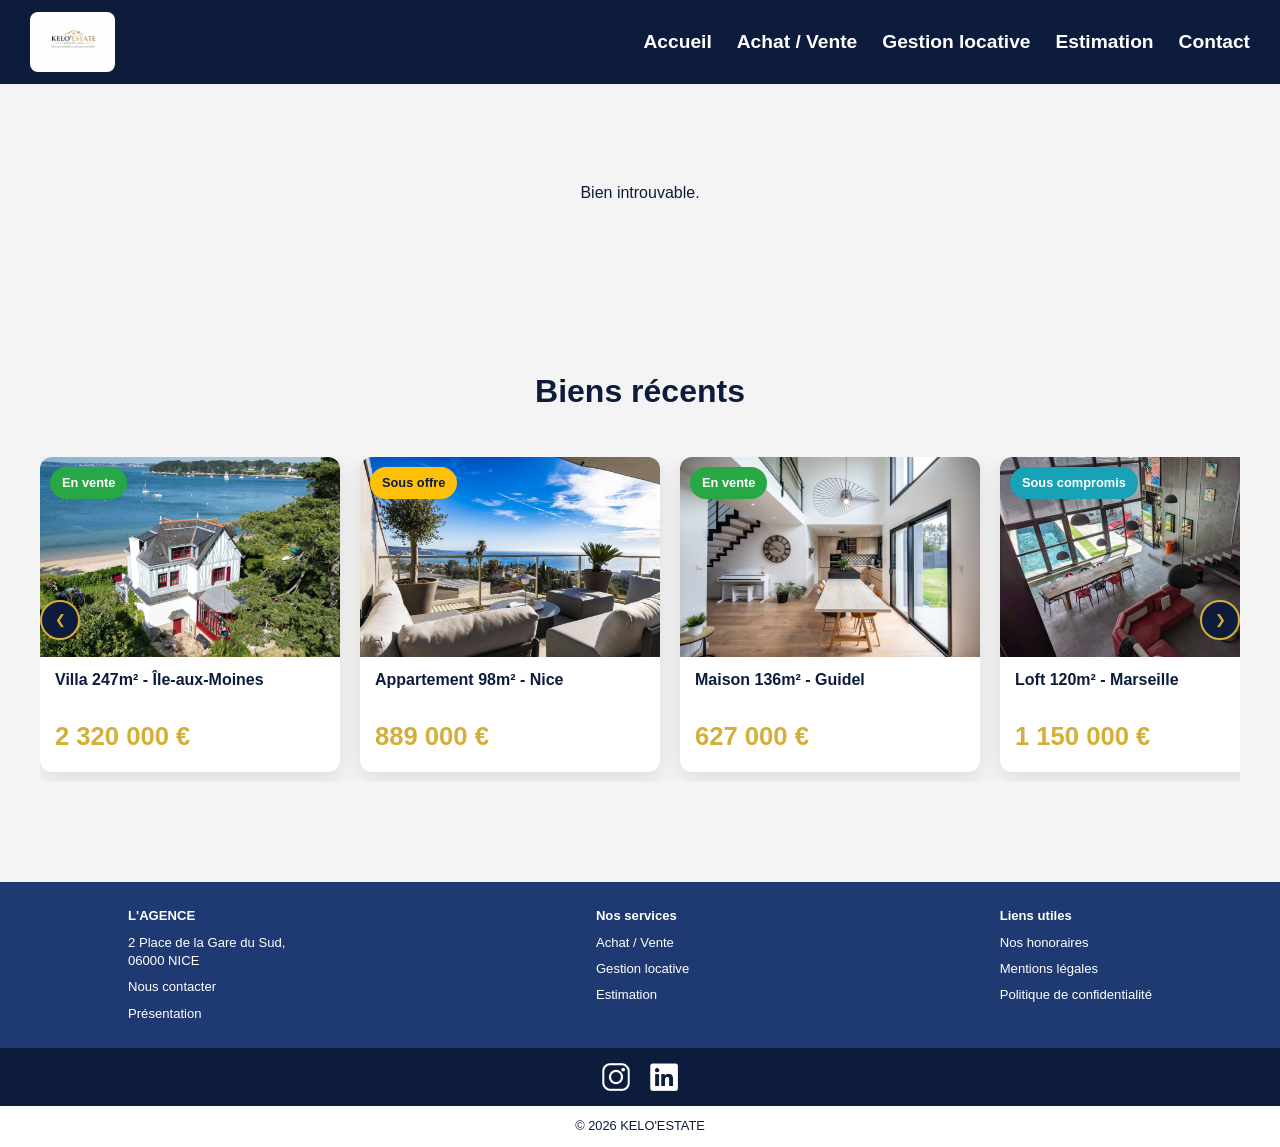
==== bien.html @ d576f5cb "Add files via upload" ====
<!DOCTYPE html>
<html lang="fr">

<head>
<meta charset="UTF-8">
<meta name="viewport" content="width=device-width, initial-scale=1.0">
<title>Détail du bien — Agence Immobilière</title>
<link rel="stylesheet" href="css/style.css">
<style>

/* ============================= */
/* BIEN DETAIL */
/* ============================= */

.bien-container {
  margin-top: 100px;
  max-width: 1100px;
  margin-left: auto;
  margin-right: auto;
  padding: 40px 20px 60px 20px;
}

.bien-top {
  display: grid;
  grid-template-columns: 1fr 1fr;
  gap: 40px;
  align-items: start;
}

.bien-description-full {
  margin-top: 32px;
  padding-top: 24px;
  border-top: 1px solid #e0e0e0;
  color: #444;
  font-size: 0.97rem;
  line-height: 1.8;
}

/* ============================= */
/* GALERIE */
/* ============================= */

.bien-images {
  display: flex;
  flex-direction: column;
  gap: 12px;
}

#main-img {
  width: 100%;
  height: 400px;
  object-fit: cover;
  border-radius: 12px;
  box-shadow: 0 6px 20px rgba(0,0,0,0.15);
  transition: 0.3s;
}

.miniatures {
  display: flex;
  gap: 10px;
  flex-wrap: wrap;
}

.miniatures img {
  width: 80px;
  height: 60px;
  object-fit: cover;
  border-radius: 6px;
  cursor: pointer;
  border: 2px solid transparent;
  transition: 0.2s;
}

.miniatures img:hover,
.miniatures img.active {
  border-color: #D4AF37;
  transform: scale(1.05);
}

/* ============================= */
/* INFOS BIEN */
/* ============================= */

.bien-info {
  display: flex;
  flex-direction: column;
  gap: 16px;
  padding-top: 10px;
}

.bien-info h2 {
  font-size: clamp(1.4rem, 3vw, 2rem);
  color: #0D1B3D;
  line-height: 1.3;
}

.bien-info .prix {
  font-size: 1.6rem;
  font-weight: bold;
  color: #D4AF37;
}

.bien-badge {
  display: inline-block;
  padding: 5px 14px;
  border-radius: 20px;
  font-size: 0.82rem;
  font-weight: bold;
  color: white;
  width: fit-content;
}

.bien-badge.vente     { background: #28a745; }
.bien-badge.offre     { background: #ffc107; color: #0D1B3D; }
.bien-badge.compromis { background: #17a2b8; }
.bien-badge.vendu     { background: #dc3545; }

.bien-info .description {
  display: none;
}

/* Caractéristiques */
.bien-caracteristiques {
  display: grid;
  grid-template-columns: 1fr 1fr;
  gap: 10px;
  background: #f9f9f9;
  border-radius: 10px;
  padding: 16px;
}

.carac-item {
  display: flex;
  flex-direction: column;
  font-size: 0.85rem;
  color: #666;
}

.carac-item strong {
  font-size: 1rem;
  color: #0D1B3D;
}

/* Boutons */
.bien-btns {
  display: flex;
  gap: 12px;
  flex-wrap: wrap;
  margin-top: 8px;
}

.back-btn {
  padding: 10px 20px;
  background: transparent;
  color: #0D1B3D;
  border: 2px solid #0D1B3D;
  text-decoration: none;
  border-radius: 6px;
  font-weight: 600;
  font-size: 0.9rem;
  transition: 0.3s;
}

.back-btn:hover {
  background: #0D1B3D;
  color: white;
}

.contact-btn {
  padding: 10px 20px;
  background: #D4AF37;
  color: #0D1B3D;
  text-decoration: none;
  border-radius: 6px;
  font-weight: bold;
  font-size: 0.9rem;
  transition: 0.3s;
}

.contact-btn:hover {
  background: #b99a2f;
}

/* ============================= */
/* RESPONSIVE */
/* ============================= */

@media (max-width: 768px) {
  .bien-container {
    margin-top: 84px;
    padding: 20px 15px 40px 15px;
  }

  .bien-top {
    grid-template-columns: 1fr;
    gap: 24px;
  }

  #main-img {
    height: 260px;
  }

  .bien-caracteristiques {
    grid-template-columns: 1fr 1fr;
  }
}

@media (max-width: 480px) {
  .bien-caracteristiques {
    grid-template-columns: 1fr;
  }

  .bien-btns {
    flex-direction: column;
  }

  .back-btn, .contact-btn {
    text-align: center;
  }
}

</style>
</head>

<body>

<!-- NAV BAR -->
<nav class="navbar">

  <div class="logo">
    <a href="index.html">
      <img src="images/logo2.jpeg" alt="logo">
    </a>
  </div>

  <div class="hamburger">
    <span></span>
    <span></span>
    <span></span>
  </div>

  <div class="menu">
    <a href="index.html">Accueil</a>
    <a href="achat-vente.html">Achat / Vente</a>
    <a href="gestion.html">Gestion locative</a>
    <a href="estimation.html">Estimation</a>
    <a href="contact.html">Contact</a>
  </div>

</nav>

<!-- BIEN DETAIL -->
<section id="bien-detail" class="bien-container">

  <div class="bien-top">

    <!-- GALERIE -->
    <div class="bien-images">
      <img id="main-img" src="" alt="Image du bien">
      <div class="miniatures" id="miniatures"></div>
    </div>

    <!-- INFOS -->
    <div class="bien-info">
      <div id="badge-bien"></div>
      <h2 id="titre-bien"></h2>
      <p class="prix" id="prix-bien"></p>
      <div class="bien-caracteristiques" id="caracteristiques"></div>
      <div class="bien-btns">
        <a class="back-btn" href="index.html">← Retour</a>
        <a class="contact-btn" href="contact.html">Contacter l'agence</a>
      </div>
    </div>

  </div>

  <!-- DESCRIPTION PLEINE LARGEUR -->
  <p class="bien-description-full" id="description-bien"></p>

</section>

<!-- BIENS EN VENTE -->
<section class="biens">
  <h2>Biens récents</h2>
  <div class="carousel-container" id="biens-carousel">
    <button class="arrow prev">&#10094;</button>
    <div class="biens-grid" id="biens-grid"></div>
    <button class="arrow next">&#10095;</button>
  </div>
</section>

<!-- FOOTER -->
<footer>
  <div class="footer-light">
    <div class="footer-column">
      <p><strong>L'AGENCE</strong></p>
      <p>2 Place de la Gare du Sud,<br>06000 NICE</p>
      <p><a href="contact.html">Nous contacter</a></p>
      <p><a href="presentation.html">Présentation</a></p>
    </div>
    <div class="footer-column">
      <p><strong>Nos services</strong></p>
      <p><a href="achat-vente.html">Achat / Vente</a></p>
      <p><a href="gestion.html">Gestion locative</a></p>
      <p><a href="estimation.html">Estimation</a></p>
    </div>
    <div class="footer-column">
      <p><strong>Liens utiles</strong></p>
      <p><a href="honoraires.html">Nos honoraires</a></p>
      <p><a href="mentions-legales.html">Mentions légales</a></p>
      <p><a href="politiques-confidentialite.html">Politique de confidentialité</a></p>
    </div>
  </div>

  <div class="footer-top">
    <div class="socials">
      <a href="https://www.instagram.com/keloestate/" target="_blank">
        <img src="images/insta.png" alt="Instagram">
      </a>
      <a href="https://www.linkedin.com/in/toncompte" target="_blank">
        <img src="images/linkedin.png" alt="LinkedIn">
      </a>
    </div>
  </div>

  <div class="footer-bottom">
    <p>© 2026 KELO'ESTATE</p>
  </div>
</footer>

<!-- SCRIPT BIEN -->
<script>
fetch('biens.json')
  .then(res => res.json())
  .then(biens => {
    const params = new URLSearchParams(window.location.search);
    const index = parseInt(params.get('index'));
    const bien = biens[index];

    if (bien) {

      // Image principale
      const mainImg = document.getElementById('main-img');
      const firstImg = bien.images ? bien.images[0] : bien.image;
      mainImg.src = firstImg;
      mainImg.alt = bien.titre;

      // Titre & prix
      document.getElementById('titre-bien').innerText = bien.titre;
      document.getElementById('prix-bien').innerText = bien.prix;
      document.getElementById('description-bien').innerText = bien.description;

      // Badge statut
      const badgeDiv = document.getElementById('badge-bien');
      const statutMap = {
        "en vente":       { cls: "vente",     label: "En vente" },
        "sous offre":     { cls: "offre",     label: "Sous offre" },
        "sous compromis": { cls: "compromis", label: "Sous compromis" },
        "vendu":          { cls: "vendu",     label: "Vendu" }
      };
      if (bien.statut && statutMap[bien.statut]) {
        const s = statutMap[bien.statut];
        badgeDiv.innerHTML = `<span class="bien-badge ${s.cls}">${s.label}</span>`;
      }

      // Caractéristiques optionnelles
      const caracDiv = document.getElementById('caracteristiques');
      const caracs = [
        { label: "Surface",    value: bien.surface    ? bien.surface + " m²" : null },
        { label: "Pièces",     value: bien.pieces     ? bien.pieces + " pièces" : null },
        { label: "Chambres",   value: bien.chambres   ? bien.chambres + " ch." : null },
        { label: "Ville",      value: bien.ville      || null },
        { label: "Type",       value: bien.type       || null },
        { label: "DPE",        value: bien.dpe        || null },
      ];
      caracs.forEach(c => {
        if (c.value) {
          caracDiv.innerHTML += `
            <div class="carac-item">
              <span>${c.label}</span>
              <strong>${c.value}</strong>
            </div>`;
        }
      });
      if (caracDiv.children.length === 0) caracDiv.style.display = 'none';

      // Miniatures
      const miniaturesDiv = document.getElementById('miniatures');
      const allImages = bien.images && bien.images.length > 1 ? bien.images : null;
      if (allImages) {
        allImages.forEach((imgSrc, i) => {
          const mini = document.createElement('img');
          mini.src = imgSrc;
          mini.alt = `Photo ${i + 1}`;
          if (i === 0) mini.classList.add('active');
          mini.addEventListener('click', () => {
            mainImg.src = imgSrc;
            document.querySelectorAll('.miniatures img').forEach(m => m.classList.remove('active'));
            mini.classList.add('active');
          });
          miniaturesDiv.appendChild(mini);
        });
      }

    } else {
      document.getElementById('bien-detail').innerHTML = "<p style='padding:40px;text-align:center;'>Bien introuvable.</p>";
    }
  })
  .catch(() => {
    document.getElementById('bien-detail').innerHTML = "<p style='padding:40px;text-align:center;'>Erreur lors du chargement.</p>";
  });
</script>

<!-- NAVBAR SCRIPT -->
<script>
const hamburger = document.querySelector(".hamburger");
const menu = document.querySelector(".menu");

hamburger.addEventListener("click", () => {
  menu.classList.toggle("active");
  hamburger.classList.toggle("open");
});
</script>

<!-- CAROUSEL SCRIPT -->
<script>
function initCarousel(containerId, jsonFile, linkPrefix) {
  const container = document.getElementById(containerId);
  const track = container.querySelector('.biens-grid');
  const prev = container.querySelector('.prev');
  const next = container.querySelector('.next');

  fetch(jsonFile)
    .then(res => res.json())
    .then(items => {
      track.innerHTML = "";
      items.forEach((item, index) => {
        const card = document.createElement('div');
        card.classList.add('bien-card');
        card.onclick = () => window.location.href = `${linkPrefix}.html?index=${index}`;

        let badge = "";
        if (item.statut === "en vente")       badge = '<span class="badge vente">En vente</span>';
        else if (item.statut === "sous offre") badge = '<span class="badge offre">Sous offre</span>';
        else if (item.statut === "sous compromis") badge = '<span class="badge compromis">Sous compromis</span>';
        else if (item.statut === "vendu")      badge = '<span class="badge vendu">Vendu</span>';

        card.innerHTML = `
          <div class="image-container">
            <img src="${item.image}" alt="${item.titre}">
            ${badge}
          </div>
          <div class="bien-info">
            <h4>${item.titre}</h4>
            <p class="prix">${item.prix}</p>
          </div>`;
        track.appendChild(card);
      });
    })
    .catch(err => console.error(`Erreur chargement ${jsonFile}:`, err));

  prev.addEventListener('click', () => {
    const cardWidth = track.querySelector('.bien-card').offsetWidth + 20;
    track.scrollBy({ left: -cardWidth * 3, behavior: 'smooth' });
  });
  next.addEventListener('click', () => {
    const cardWidth = track.querySelector('.bien-card').offsetWidth + 20;
    track.scrollBy({ left: cardWidth * 3, behavior: 'smooth' });
  });
}

initCarousel('biens-carousel', 'biens.json', 'bien');
</script>

</body>
</html>
---- css/style.css ----
/* ============================= */
/* RESET */
/* ============================= */
* {
  margin: 0;
  padding: 0;
  box-sizing: border-box;
}

body {
  font-family: Arial, Helvetica, sans-serif;
  background: #f4f4f4;
  color: #0D1B3D;
  line-height: 1.6;
}

img {
  max-width: 100%;
  height: auto;
  display: block;
}

section {
  padding: 60px 20px;
}


/* ============================= */
/* NAVBAR */
/* ============================= */

.navbar {
  position: fixed;
  top: 0;
  left: 0;
  width: 100%;
  background: #0D1B3D;
  display: flex;
  justify-content: space-between;
  align-items: center;
  padding: 12px 30px;
  z-index: 1000;
}

/* Logo */
.logo img {
  height: 60px;
  background: white;
  padding: 5px;
  border-radius: 8px;
}

/* Menu desktop */
.menu {
  display: flex;
  gap: 25px;
}

.menu a {
  color: white;
  text-decoration: none;
  font-weight: 600;
  font-size: clamp(1rem, 2vw, 1.2rem);
  position: relative;
}

.menu a::after {
  content: "";
  position: absolute;
  left: 0;
  bottom: -5px;
  width: 0;
  height: 2px;
  background: #D4AF37;
  transition: 0.3s;
}

.menu a:hover::after {
  width: 100%;
}

/* Hamburger — caché sur desktop */
.hamburger {
  display: none;
  width: 30px;
  height: 24px;
  cursor: pointer;
  flex-direction: column;
  justify-content: space-between;
  z-index: 1001;
}

.hamburger span {
  display: block;
  height: 3px;
  background: white;
  border-radius: 2px;
  transition: all 0.4s ease;
  transform-origin: center;
}

/* Transformation en croix */
.hamburger.open span:nth-child(1) {
  transform: rotate(45deg) translateY(15px);
}

.hamburger.open span:nth-child(2) {
  opacity: 0;
}

.hamburger.open span:nth-child(3) {
  transform: rotate(-45deg) translateY(-15px);
}


/* ============================= */
/* HERO */
/* ============================= */

.hero {
  margin-top: 100px;
  height: 75vh;
  display: flex;
  justify-content: center;
  align-items: center;
  text-align: center;
  color: white;
  padding: 20px;
  background: linear-gradient(rgba(0,0,0,0.4), rgba(0,0,0,0.4)),
              url("../images/accueil1.jpg") no-repeat center center;
  background-size: cover;
}

.hero-content {
  max-width: 800px;
}

.hero h1 {
  font-size: clamp(2rem, 4vw, 3rem);
  margin-bottom: 15px;
  text-shadow: 1px 1px 5px rgba(0,0,0,0.5);
}

.hero p {
  font-size: clamp(1rem, 2vw, 1.4rem);
}

.cta {
  display: inline-block;
  margin-top: 25px;
  padding: 14px 30px;
  background: #D4AF37;
  color: #0D1B3D;
  text-decoration: none;
  font-weight: bold;
  border-radius: 6px;
  transition: 0.3s;
}

.cta:hover {
  background: #b99a2f;
}


/* ============================= */
/* SERVICES */
/* ============================= */

.services {
  text-align: center;
}

.services h2 {
  font-size: 2rem;
  margin-bottom: 40px;
}

.services-grid {
  display: flex;
  flex-wrap: wrap;
  justify-content: center;
  gap: 30px;
}

.services .card {
  background: white;
  border-radius: 12px;
  overflow: hidden;
  box-shadow: 0 6px 20px rgba(0,0,0,0.1);
  flex: 1 1 300px;
  max-width: 350px;
  display: flex;
  flex-direction: column;
  transition: 0.3s;
}

.services .card:hover {
  transform: translateY(-6px);
  box-shadow: 0 10px 25px rgba(0,0,0,0.15);
}

.services .card img {
  height: 200px;
  object-fit: cover;
}

.services .card h3 {
  margin: 15px;
  font-size: 1.4rem;
}

.services .card p {
  margin: 0 15px 20px 15px;
}

.btn-service {
  margin: 20px auto 25px auto;
  padding: 10px 20px;
  background: #0D1B3D;
  color: white;
  text-decoration: none;
  border-radius: 5px;
  font-weight: 600;
}

.btn-service:hover {
  background: #1F3A73;
}


/* ============================= */
/* BIENS CAROUSEL */
/* ============================= */

.biens h2 {
  text-align: center;
  font-size: 2rem;
  margin-bottom: 40px;
}

.carousel-container {
  position: relative;
  overflow: hidden;
  max-width: 1200px;
  margin: auto;
}

.biens-grid {
  display: flex;
  gap: 20px;
  overflow-x: auto;
  scroll-behavior: smooth;
  padding-bottom: 10px;
}

.biens-grid::-webkit-scrollbar {
  display: none;
}

.bien-card {
  flex: 0 0 300px;
  background: white;
  border-radius: 12px;
  overflow: hidden;
  box-shadow: 0 6px 20px rgba(0,0,0,0.1);
  cursor: pointer;
  transition: 0.3s;
}

.bien-card:hover {
  transform: translateY(-5px);
}

.bien-card img {
  height: 200px;
  object-fit: cover;
  width: 100%;
}

.bien-info {
  padding: 15px;
}

.bien-info h4 {
  margin-bottom: 8px;
}

.prix {
  font-weight: bold;
  color: #D4AF37;
}


/* ============================= */
/* BADGES */
/* ============================= */

.image-container {
  position: relative;
}

.badge {
  position: absolute;
  top: 10px;
  left: 10px;
  padding: 6px 12px;
  font-size: 0.8rem;
  border-radius: 20px;
  font-weight: bold;
  color: white;
}

.badge.vente    { background: #28a745; }
.badge.offre    { background: #ffc107; color: #0D1B3D; }
.badge.compromis{ background: #17a2b8; }
.badge.vendu    { background: #dc3545; }


/* ============================= */
/* FLÈCHES CAROUSEL */
/* ============================= */

.arrow {
  position: absolute;
  top: 50%;
  transform: translateY(-50%);
  width: 40px;
  height: 40px;
  border-radius: 50%;
  background: #0D1B3D;
  color: #D4AF37;
  border: 2px solid #D4AF37;
  cursor: pointer;
  z-index: 10;
}

.prev { left: 0; }
.next { right: 0; }


/* ============================= */
/* FOOTER */
/* ============================= */

footer {
  margin-top: 40px;
}

.footer-light {
  background: #1F3A73;
  color: white;
  display: flex;
  justify-content: space-between;
  padding: 25px 10%;
  flex-wrap: wrap;
  gap: 15px;
}

.footer-column {
  display: flex;
  flex-direction: column;
  gap: 8px;
}

.footer-column h4 {
  font-size: 0.9rem;
  text-transform: uppercase;
  letter-spacing: 1px;
  color: #D4AF37;
  margin-bottom: 4px;
}

.footer-column a,
.footer-column p {
  color: white;
  text-decoration: none;
  font-size: 0.82rem;
  line-height: 1.4;
}

.footer-column a:hover {
  color: #D4AF37;
}

.footer-top {
  background: #0D1B3D;
  padding: 15px;
  text-align: center;
}

.socials {
  display: flex;
  justify-content: center;
  gap: 20px;
}

.socials img {
  width: 28px;
  transition: 0.3s;
}

.socials img:hover {
  transform: scale(1.2);
}

.footer-bottom {
  background: white;
  text-align: center;
  padding: 10px;
  font-size: 0.8rem;
  color: #0D1B3D;
}

@media (max-width: 600px) {
  .footer-light {
    flex-direction: column;
    text-align: left;
    align-items: flex-start;
    padding: 25px 6%;
  }
}


/* ============================= */
/* RESPONSIVE — TABLET 900px */
/* ============================= */

@media (max-width: 900px) {

  .hero {
    height: 65vh;
  }

  .hamburger {
    display: flex;
  }

  .menu {
    position: absolute;
    top: 84px;
    left: 0;
    width: 100%;
    background: #0D1B3D;
    flex-direction: column;
    align-items: center;
    max-height: 0;
    overflow: hidden;
    padding: 0;
    transition: max-height 0.4s ease, padding 0.4s ease;
    z-index: 999;
  }

  .menu.active {
    max-height: 500px;
    padding: 20px 0;
  }

  .menu a {
    margin: 12px 0;
    font-size: clamp(1rem, 4vw, 1.3rem);
    transition: color 0.3s ease;
  }

  .menu a:hover {
    color: #FFD700;
  }

  .menu a::after {
    display: none;
  }

}


/* ============================= */
/* RESPONSIVE — MOBILE 600px */
/* ============================= */

@media (max-width: 600px) {

  .hero {
    height: 60vh;
  }

  .footer-light {
    flex-direction: column;
    text-align: center;
    align-items: center;
  }

  .arrow {
    display: none;
  }

}
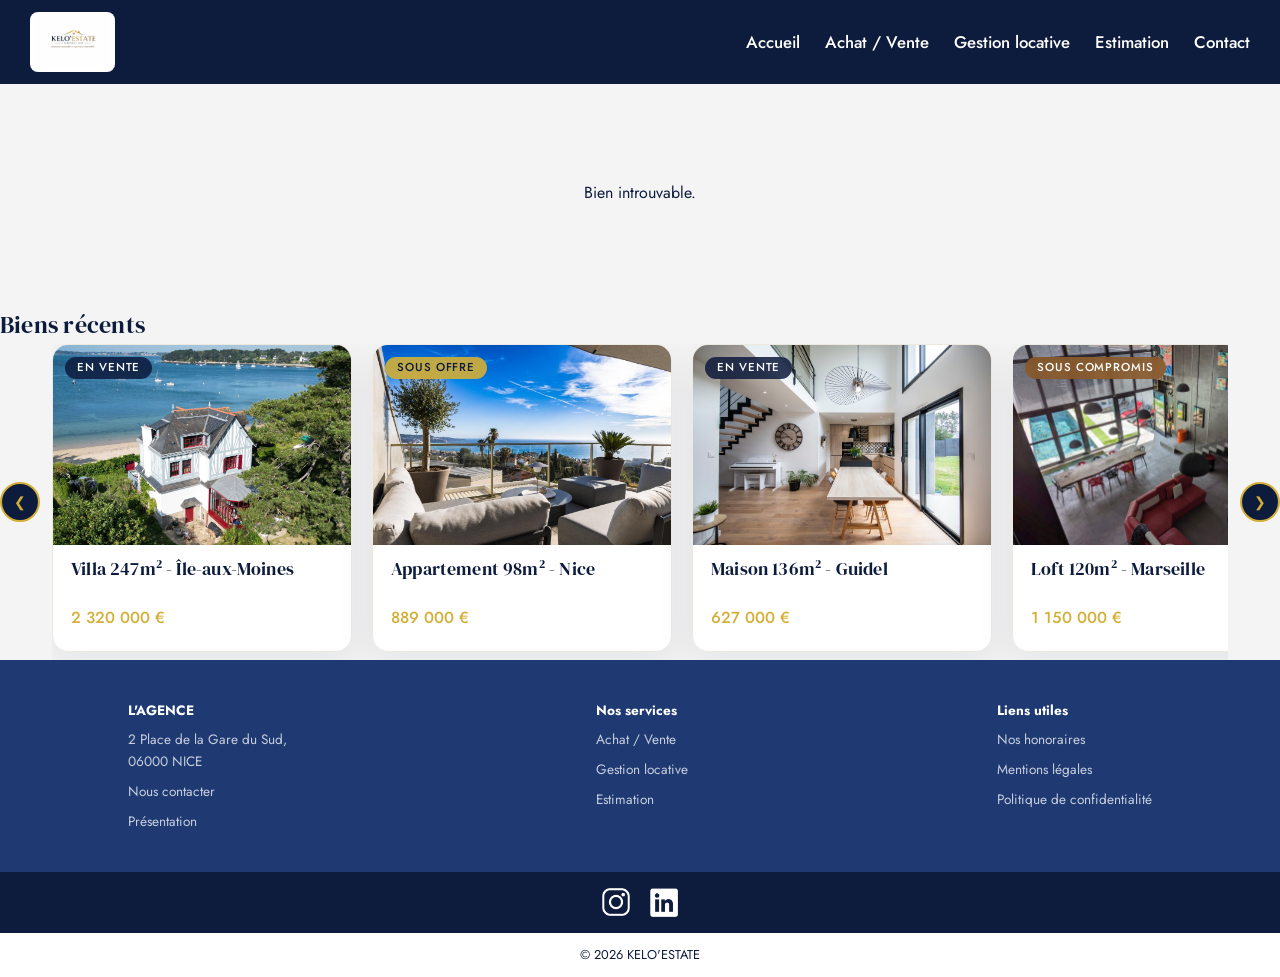
==== commit b0b2dfd4: "Add files via upload" ====
--- a/bien.html
+++ b/bien.html
@@ -81,6 +81,14 @@
 /* INFOS BIEN */
 /* ============================= */
 
+#prix-bien {
+    font-family: 'Jost', sans-serif;
+    font-size: 2rem;
+    font-weight: bold;
+    color: #D4AF37;
+    letter-spacing: 0.01em;
+}
+
 .bien-info {
   display: flex;
   flex-direction: column;
@@ -94,10 +102,19 @@
   line-height: 1.3;
 }
 
+.bien-info h4 {
+    font-family: 'DM Serif Display', serif;
+    font-size: 1.1rem;
+    font-weight: 400;
+    color: #0D1B3D;
+    margin-bottom: 6px;
+}
+
 .bien-info .prix {
-  font-size: 1.6rem;
-  font-weight: bold;
-  color: #D4AF37;
+    font-family: 'Jost', sans-serif;
+    font-size: 1rem;
+    font-weight: 500;
+    color: #D4AF37;
 }
 
 .bien-badge {
@@ -110,10 +127,10 @@
   width: fit-content;
 }
 
-.bien-badge.vente     { background: #28a745; }
-.bien-badge.offre     { background: #ffc107; color: #0D1B3D; }
-.bien-badge.compromis { background: #17a2b8; }
-.bien-badge.vendu     { background: #dc3545; }
+.bien-badge.vente     { background: rgba(13, 27, 61, 0.85);  color: white; }
+.bien-badge.offre     { background: rgba(212, 175, 55, 0.9); color: #0D1B3D; }
+.bien-badge.compromis { background: rgba(139, 90, 43, 0.88); color: white; }
+.bien-badge.vendu     { background: rgba(0, 0, 0, 0.6); color: white; }
 
 .bien-info .description {
   display: none;
@@ -267,7 +284,6 @@
       <p class="prix" id="prix-bien"></p>
       <div class="bien-caracteristiques" id="caracteristiques"></div>
       <div class="bien-btns">
-        <a class="back-btn" href="index.html">← Retour</a>
         <a class="contact-btn" href="contact.html">Contacter l'agence</a>
       </div>
     </div>
--- a/css/style.css
+++ b/css/style.css
@@ -1,495 +1,857 @@
-/* ============================= */
-/* RESET */
-/* ============================= */
-* {
-  margin: 0;
-  padding: 0;
-  box-sizing: border-box;
-}
+@import url('https://fonts.googleapis.com/css2?family=DM+Serif+Display:ital@0;1&family=Jost:wght@300;400;500&display=swap');
+
+/* ============================= */
+/* RESET                         */
+/* ============================= */
+
+*, *::before, *::after {
+    margin: 0;
+    padding: 0;
+    box-sizing: border-box;
+}
+
+/* ============================= */
+/* BASE                          */
+/* ============================= */
 
 body {
-  font-family: Arial, Helvetica, sans-serif;
-  background: #f4f4f4;
-  color: #0D1B3D;
-  line-height: 1.6;
+    font-family: 'Jost', sans-serif;
+    font-weight: 400;
+    background: #f4f4f4;
+    color: #0D1B3D;
+    line-height: 1.6;
+}
+
+h1, h2, h3, h4, h5, h6 {
+    font-family: 'DM Serif Display', serif;
+    font-weight: 400;
+    letter-spacing: 0.01em;
 }
 
 img {
-  max-width: 100%;
-  height: auto;
-  display: block;
-}
-
-section {
-  padding: 60px 20px;
-}
-
-
-/* ============================= */
-/* NAVBAR */
+    max-width: 100%;
+    height: auto;
+    display: block;
+}
+
+a {
+    text-decoration: none;
+    color: inherit;
+}
+
+/* ============================= */
+/* NAVBAR                        */
 /* ============================= */
 
 .navbar {
-  position: fixed;
-  top: 0;
-  left: 0;
-  width: 100%;
-  background: #0D1B3D;
-  display: flex;
-  justify-content: space-between;
-  align-items: center;
-  padding: 12px 30px;
-  z-index: 1000;
-}
-
-/* Logo */
-.logo img {
-  height: 60px;
-  background: white;
-  padding: 5px;
-  border-radius: 8px;
-}
-
-/* Menu desktop */
-.menu {
-  display: flex;
-  gap: 25px;
-}
-
-.menu a {
-  color: white;
-  text-decoration: none;
-  font-weight: 600;
-  font-size: clamp(1rem, 2vw, 1.2rem);
-  position: relative;
-}
-
-.menu a::after {
-  content: "";
-  position: absolute;
-  left: 0;
-  bottom: -5px;
-  width: 0;
-  height: 2px;
-  background: #D4AF37;
-  transition: 0.3s;
-}
-
-.menu a:hover::after {
-  width: 100%;
-}
-
-/* Hamburger — caché sur desktop */
-.hamburger {
-  display: none;
-  width: 30px;
-  height: 24px;
-  cursor: pointer;
-  flex-direction: column;
-  justify-content: space-between;
-  z-index: 1001;
-}
-
-.hamburger span {
-  display: block;
-  height: 3px;
-  background: white;
-  border-radius: 2px;
-  transition: all 0.4s ease;
-  transform-origin: center;
-}
-
-/* Transformation en croix */
-.hamburger.open span:nth-child(1) {
-  transform: rotate(45deg) translateY(15px);
-}
-
-.hamburger.open span:nth-child(2) {
-  opacity: 0;
-}
-
-.hamburger.open span:nth-child(3) {
-  transform: rotate(-45deg) translateY(-15px);
-}
-
-
-/* ============================= */
-/* HERO */
-/* ============================= */
-
-.hero {
-  margin-top: 100px;
-  height: 75vh;
-  display: flex;
-  justify-content: center;
-  align-items: center;
-  text-align: center;
-  color: white;
-  padding: 20px;
-  background: linear-gradient(rgba(0,0,0,0.4), rgba(0,0,0,0.4)),
-              url("../images/accueil1.jpg") no-repeat center center;
-  background-size: cover;
-}
-
-.hero-content {
-  max-width: 800px;
-}
-
-.hero h1 {
-  font-size: clamp(2rem, 4vw, 3rem);
-  margin-bottom: 15px;
-  text-shadow: 1px 1px 5px rgba(0,0,0,0.5);
-}
-
-.hero p {
-  font-size: clamp(1rem, 2vw, 1.4rem);
-}
-
-.cta {
-  display: inline-block;
-  margin-top: 25px;
-  padding: 14px 30px;
-  background: #D4AF37;
-  color: #0D1B3D;
-  text-decoration: none;
-  font-weight: bold;
-  border-radius: 6px;
-  transition: 0.3s;
-}
-
-.cta:hover {
-  background: #b99a2f;
-}
-
-
-/* ============================= */
-/* SERVICES */
-/* ============================= */
-
-.services {
-  text-align: center;
-}
-
-.services h2 {
-  font-size: 2rem;
-  margin-bottom: 40px;
-}
-
-.services-grid {
-  display: flex;
-  flex-wrap: wrap;
-  justify-content: center;
-  gap: 30px;
-}
-
-.services .card {
-  background: white;
-  border-radius: 12px;
-  overflow: hidden;
-  box-shadow: 0 6px 20px rgba(0,0,0,0.1);
-  flex: 1 1 300px;
-  max-width: 350px;
-  display: flex;
-  flex-direction: column;
-  transition: 0.3s;
-}
-
-.services .card:hover {
-  transform: translateY(-6px);
-  box-shadow: 0 10px 25px rgba(0,0,0,0.15);
-}
-
-.services .card img {
-  height: 200px;
-  object-fit: cover;
-}
-
-.services .card h3 {
-  margin: 15px;
-  font-size: 1.4rem;
-}
-
-.services .card p {
-  margin: 0 15px 20px 15px;
-}
-
-.btn-service {
-  margin: 20px auto 25px auto;
-  padding: 10px 20px;
-  background: #0D1B3D;
-  color: white;
-  text-decoration: none;
-  border-radius: 5px;
-  font-weight: 600;
-}
-
-.btn-service:hover {
-  background: #1F3A73;
-}
-
-
-/* ============================= */
-/* BIENS CAROUSEL */
-/* ============================= */
-
-.biens h2 {
-  text-align: center;
-  font-size: 2rem;
-  margin-bottom: 40px;
-}
-
-.carousel-container {
-  position: relative;
-  overflow: hidden;
-  max-width: 1200px;
-  margin: auto;
-}
-
-.biens-grid {
-  display: flex;
-  gap: 20px;
-  overflow-x: auto;
-  scroll-behavior: smooth;
-  padding-bottom: 10px;
-}
-
-.biens-grid::-webkit-scrollbar {
-  display: none;
-}
-
-.bien-card {
-  flex: 0 0 300px;
-  background: white;
-  border-radius: 12px;
-  overflow: hidden;
-  box-shadow: 0 6px 20px rgba(0,0,0,0.1);
-  cursor: pointer;
-  transition: 0.3s;
-}
-
-.bien-card:hover {
-  transform: translateY(-5px);
-}
-
-.bien-card img {
-  height: 200px;
-  object-fit: cover;
-  width: 100%;
-}
-
-.bien-info {
-  padding: 15px;
-}
-
-.bien-info h4 {
-  margin-bottom: 8px;
-}
-
-.prix {
-  font-weight: bold;
-  color: #D4AF37;
-}
-
-
-/* ============================= */
-/* BADGES */
-/* ============================= */
-
-.image-container {
-  position: relative;
-}
-
-.badge {
-  position: absolute;
-  top: 10px;
-  left: 10px;
-  padding: 6px 12px;
-  font-size: 0.8rem;
-  border-radius: 20px;
-  font-weight: bold;
-  color: white;
-}
-
-.badge.vente    { background: #28a745; }
-.badge.offre    { background: #ffc107; color: #0D1B3D; }
-.badge.compromis{ background: #17a2b8; }
-.badge.vendu    { background: #dc3545; }
-
-
-/* ============================= */
-/* FLÈCHES CAROUSEL */
-/* ============================= */
-
-.arrow {
-  position: absolute;
-  top: 50%;
-  transform: translateY(-50%);
-  width: 40px;
-  height: 40px;
-  border-radius: 50%;
-  background: #0D1B3D;
-  color: #D4AF37;
-  border: 2px solid #D4AF37;
-  cursor: pointer;
-  z-index: 10;
-}
-
-.prev { left: 0; }
-.next { right: 0; }
-
-
-/* ============================= */
-/* FOOTER */
-/* ============================= */
-
-footer {
-  margin-top: 40px;
-}
-
-.footer-light {
-  background: #1F3A73;
-  color: white;
-  display: flex;
-  justify-content: space-between;
-  padding: 25px 10%;
-  flex-wrap: wrap;
-  gap: 15px;
-}
-
-.footer-column {
-  display: flex;
-  flex-direction: column;
-  gap: 8px;
-}
-
-.footer-column h4 {
-  font-size: 0.9rem;
-  text-transform: uppercase;
-  letter-spacing: 1px;
-  color: #D4AF37;
-  margin-bottom: 4px;
-}
-
-.footer-column a,
-.footer-column p {
-  color: white;
-  text-decoration: none;
-  font-size: 0.82rem;
-  line-height: 1.4;
-}
-
-.footer-column a:hover {
-  color: #D4AF37;
-}
-
-.footer-top {
-  background: #0D1B3D;
-  padding: 15px;
-  text-align: center;
-}
-
-.socials {
-  display: flex;
-  justify-content: center;
-  gap: 20px;
-}
-
-.socials img {
-  width: 28px;
-  transition: 0.3s;
-}
-
-.socials img:hover {
-  transform: scale(1.2);
-}
-
-.footer-bottom {
-  background: white;
-  text-align: center;
-  padding: 10px;
-  font-size: 0.8rem;
-  color: #0D1B3D;
-}
-
-@media (max-width: 600px) {
-  .footer-light {
-    flex-direction: column;
-    text-align: left;
-    align-items: flex-start;
-    padding: 25px 6%;
-  }
-}
-
-
-/* ============================= */
-/* RESPONSIVE — TABLET 900px */
-/* ============================= */
-
-@media (max-width: 900px) {
-
-  .hero {
-    height: 65vh;
-  }
-
-  .hamburger {
-    display: flex;
-  }
-
-  .menu {
-    position: absolute;
-    top: 84px;
+    position: fixed;
+    top: 0;
     left: 0;
     width: 100%;
     background: #0D1B3D;
+    display: flex;
+    justify-content: space-between;
+    align-items: center;
+    padding: 12px 30px;
+    z-index: 1000;
+}
+
+.logo img {
+    height: 60px;
+    background: white;
+    padding: 5px;
+    border-radius: 8px;
+}
+
+.menu {
+    display: flex;
+    gap: 25px;
+}
+
+.menu a {
+    color: white;
+    font-family: 'Jost', sans-serif;
+    font-weight: 500;
+    font-size: clamp(0.9rem, 2vw, 1.05rem);
+    position: relative;
+    text-decoration: none;
+}
+
+.menu a::after {
+    content: '';
+    position: absolute;
+    left: 0;
+    bottom: -5px;
+    width: 0;
+    height: 2px;
+    background: #D4AF37;
+    transition: width 0.3s;
+}
+
+.menu a:hover::after { width: 100%; }
+
+/* Hamburger */
+.hamburger {
+    display: none;
+    width: 30px;
+    height: 24px;
+    cursor: pointer;
+    flex-direction: column;
+    justify-content: space-between;
+    z-index: 1001;
+}
+
+.hamburger span {
+    display: block;
+    height: 3px;
+    background: white;
+    border-radius: 2px;
+    transition: all 0.4s ease;
+    transform-origin: center;
+}
+
+.hamburger.open span:nth-child(1) { transform: rotate(45deg) translateY(15px); }
+.hamburger.open span:nth-child(2) { opacity: 0; }
+.hamburger.open span:nth-child(3) { transform: rotate(-45deg) translateY(-15px); }
+
+/* ============================= */
+/* HERO (index.html)             */
+/* ============================= */
+
+.hero {
+    position: relative;
+    min-height: 100vh;
+    display: flex;
+    align-items: flex-end;
+    overflow: hidden;
+}
+
+.hero-bg {
+    position: absolute;
+    inset: 0;
+    background-image: url('../images/hero.jpg');
+    background-size: cover;
+    background-position: center;
+    transform: scale(1.05);
+    animation: heroZoom 8s ease forwards;
+}
+
+@keyframes heroZoom { to { transform: scale(1); } }
+
+.hero-overlay {
+    position: absolute;
+    inset: 0;
+    background: linear-gradient(
+        to top,
+        rgba(13, 27, 61, 0.92) 0%,
+        rgba(13, 27, 61, 0.5) 50%,
+        rgba(13, 27, 61, 0.1) 100%
+    );
+}
+
+.hero-content {
+    position: relative;
+    z-index: 2;
+    width: 100%;
+    max-width: 1100px;
+    margin: 0 auto;
+    padding: 0 40px 80px 40px;
+}
+
+.hero-label {
+    display: block;
+    font-family: 'Jost', sans-serif;
+    font-size: 0.78rem;
+    font-weight: 500;
+    text-transform: uppercase;
+    letter-spacing: 0.22em;
+    color: #D4AF37;
+    margin-bottom: 20px;
+    opacity: 0;
+    animation: fadeUp 0.8s 0.3s ease forwards;
+}
+
+.hero-content h1 {
+    font-family: 'DM Serif Display', serif;
+    font-size: clamp(2.4rem, 6vw, 4.8rem);
+    font-weight: 400;
+    color: white;
+    line-height: 1.1;
+    max-width: 780px;
+    margin-bottom: 24px;
+    opacity: 0;
+    animation: fadeUp 0.8s 0.5s ease forwards;
+}
+
+.hero-content h1 em { font-style: italic; color: #D4AF37; }
+
+.hero-content > p {
+    font-family: 'Jost', sans-serif;
+    font-size: 1.05rem;
+    font-weight: 300;
+    color: rgba(255,255,255,0.75);
+    margin-bottom: 36px;
+    max-width: 520px;
+    opacity: 0;
+    animation: fadeUp 0.8s 0.7s ease forwards;
+}
+
+.hero-btns {
+    display: flex;
+    gap: 16px;
+    flex-wrap: wrap;
+    opacity: 0;
+    animation: fadeUp 0.8s 0.9s ease forwards;
+}
+
+.cta-primary {
+    font-family: 'Jost', sans-serif;
+    display: inline-block;
+    padding: 15px 34px;
+    background: #D4AF37;
+    color: #0D1B3D;
+    text-decoration: none;
+    border-radius: 8px;
+    font-weight: 600;
+    font-size: 0.88rem;
+    letter-spacing: 0.1em;
+    text-transform: uppercase;
+    transition: background 0.3s, transform 0.2s;
+}
+.cta-primary:hover { background: #b99a2f; transform: translateY(-2px); }
+
+.cta-secondary {
+    font-family: 'Jost', sans-serif;
+    display: inline-block;
+    padding: 15px 34px;
+    background: transparent;
+    color: white;
+    text-decoration: none;
+    border-radius: 8px;
+    border: 1.5px solid rgba(255,255,255,0.4);
+    font-weight: 400;
+    font-size: 0.88rem;
+    letter-spacing: 0.1em;
+    text-transform: uppercase;
+    transition: border-color 0.3s, background 0.3s;
+}
+.cta-secondary:hover { border-color: white; background: rgba(255,255,255,0.08); }
+
+/* Scroll indicator */
+.hero-scroll {
+    position: absolute;
+    bottom: 32px;
+    right: 40px;
+    z-index: 2;
+    display: flex;
     flex-direction: column;
     align-items: center;
-    max-height: 0;
+    gap: 8px;
+    opacity: 0;
+    animation: fadeUp 1s 1.2s ease forwards;
+}
+.hero-scroll span {
+    font-family: 'Jost', sans-serif;
+    font-size: 0.7rem;
+    letter-spacing: 0.2em;
+    text-transform: uppercase;
+    color: rgba(255,255,255,0.4);
+    writing-mode: vertical-rl;
+}
+.hero-scroll-line {
+    width: 1px;
+    height: 50px;
+    background: linear-gradient(to bottom, rgba(255,255,255,0.4), transparent);
+    animation: scrollLine 2s ease infinite;
+}
+@keyframes scrollLine {
+    0%, 100% { opacity: 0.4; }
+    50% { opacity: 1; }
+}
+
+/* ============================= */
+/* STATS STRIP                   */
+/* ============================= */
+
+.stats-strip {
+    background: #0D1B3D;
+    padding: 32px 24px;
+}
+
+.stats-inner {
+    max-width: 1100px;
+    margin: 0 auto;
+    display: grid;
+    grid-template-columns: repeat(3, 1fr);
+    text-align: center;
+}
+
+.stat-item {
+    padding: 12px 24px;
+    border-right: 1px solid rgba(255,255,255,0.1);
+}
+.stat-item:last-child { border-right: none; }
+
+.stat-number {
+    font-family: 'DM Serif Display', serif;
+    font-size: 2.2rem;
+    font-weight: 400;
+    color: #D4AF37;
+    display: block;
+    line-height: 1;
+    margin-bottom: 6px;
+}
+.stat-label {
+    font-family: 'Jost', sans-serif;
+    font-size: 0.78rem;
+    font-weight: 300;
+    color: rgba(255,255,255,0.5);
+    text-transform: uppercase;
+    letter-spacing: 0.14em;
+}
+
+/* ============================= */
+/* SECTION HEADER COMMUN         */
+/* ============================= */
+
+.section-header {
+    display: flex;
+    flex-direction: column;
+    align-items: center;
+    text-align: center;
+    margin-bottom: 52px;
+}
+
+.section-label {
+    font-family: 'Jost', sans-serif;
+    font-size: 0.78rem;
+    font-weight: 500;
+    text-transform: uppercase;
+    letter-spacing: 0.22em;
+    color: #D4AF37;
+    margin-bottom: 12px;
+}
+
+.section-header h2 {
+    font-family: 'DM Serif Display', serif;
+    font-size: clamp(1.8rem, 4vw, 2.6rem);
+    font-weight: 400;
+    color: #0D1B3D;
+    letter-spacing: 0.01em;
+}
+
+.section-header.light h2 { color: white; }
+.section-header.light .section-label { color: rgba(212, 175, 55, 0.85); }
+
+/* ============================= */
+/* SERVICES (index)              */
+/* ============================= */
+
+.services-section {
+    padding: 90px 24px 80px 24px;
+    background: #f4f4f4;
+}
+
+.services-inner {
+    max-width: 1100px;
+    margin: 0 auto;
+}
+
+.services-grid {
+    display: grid;
+    grid-template-columns: repeat(3, 1fr);
+    gap: 24px;
+}
+
+.svc-card {
+    background: white;
+    border-radius: 16px;
+    border: 1px solid #ece9e0;
+    box-shadow: 0 12px 40px rgba(13, 27, 61, 0.07);
     overflow: hidden;
-    padding: 0;
-    transition: max-height 0.4s ease, padding 0.4s ease;
-    z-index: 999;
-  }
-
-  .menu.active {
-    max-height: 500px;
-    padding: 20px 0;
-  }
-
-  .menu a {
-    margin: 12px 0;
-    font-size: clamp(1rem, 4vw, 1.3rem);
-    transition: color 0.3s ease;
-  }
-
-  .menu a:hover {
-    color: #FFD700;
-  }
-
-  .menu a::after {
-    display: none;
-  }
-
-}
-
-
-/* ============================= */
-/* RESPONSIVE — MOBILE 600px */
+    display: flex;
+    flex-direction: column;
+    transition: transform 0.3s ease, box-shadow 0.3s ease;
+}
+.svc-card:hover {
+    transform: translateY(-6px);
+    box-shadow: 0 20px 50px rgba(13, 27, 61, 0.13);
+}
+.svc-img-wrap { overflow: hidden; }
+.svc-card img {
+    height: 210px;
+    object-fit: cover;
+    width: 100%;
+    display: block;
+    transition: transform 0.5s ease;
+}
+.svc-card:hover img { transform: scale(1.04); }
+.svc-body {
+    padding: 24px 24px 28px 24px;
+    display: flex;
+    flex-direction: column;
+    flex: 1;
+}
+.svc-label {
+    font-family: 'Jost', sans-serif;
+    font-size: 0.72rem;
+    font-weight: 500;
+    text-transform: uppercase;
+    letter-spacing: 0.18em;
+    color: #D4AF37;
+    margin-bottom: 10px;
+}
+.svc-body h3 {
+    font-family: 'DM Serif Display', serif;
+    font-size: 1.35rem;
+    font-weight: 400;
+    color: #0D1B3D;
+    margin-bottom: 12px;
+}
+.svc-body p {
+    font-family: 'Jost', sans-serif;
+    font-size: 0.88rem;
+    font-weight: 300;
+    color: #777;
+    line-height: 1.75;
+    flex: 1;
+    margin-bottom: 20px;
+}
+.btn-service {
+    font-family: 'Jost', sans-serif;
+    display: inline-block;
+    padding: 10px 22px;
+    background: #0D1B3D;
+    color: white;
+    text-decoration: none;
+    border-radius: 6px;
+    font-weight: 500;
+    font-size: 0.8rem;
+    letter-spacing: 0.08em;
+    text-transform: uppercase;
+    align-self: flex-start;
+    transition: background 0.3s;
+}
+.btn-service:hover { background: #1F3A73; }
+
+/* ============================= */
+/* MID BANNER                    */
+/* ============================= */
+
+.mid-banner {
+    background: #0D1B3D;
+    padding: 80px 24px;
+    text-align: center;
+    position: relative;
+    overflow: hidden;
+}
+.mid-banner::before {
+    content: '';
+    position: absolute;
+    top: -80px; right: -80px;
+    width: 350px; height: 350px;
+    border-radius: 50%;
+    border: 1px solid rgba(212,175,55,0.12);
+}
+.mid-banner::after {
+    content: '';
+    position: absolute;
+    bottom: -100px; left: -100px;
+    width: 450px; height: 450px;
+    border-radius: 50%;
+    border: 1px solid rgba(212,175,55,0.08);
+}
+.mid-banner-inner {
+    position: relative;
+    z-index: 1;
+    max-width: 680px;
+    margin: 0 auto;
+}
+.mid-banner h2 {
+    font-family: 'DM Serif Display', serif;
+    font-size: clamp(1.8rem, 4vw, 2.8rem);
+    font-weight: 400;
+    color: white;
+    margin-bottom: 16px;
+    letter-spacing: 0.01em;
+    line-height: 1.2;
+}
+.mid-banner h2 em { font-style: italic; color: #D4AF37; }
+.mid-banner p {
+    font-family: 'Jost', sans-serif;
+    font-size: 0.95rem;
+    font-weight: 300;
+    color: rgba(255,255,255,0.6);
+    line-height: 1.8;
+    margin-bottom: 32px;
+}
+.mid-banner a {
+    font-family: 'Jost', sans-serif;
+    display: inline-block;
+    padding: 14px 32px;
+    background: #D4AF37;
+    color: #0D1B3D;
+    text-decoration: none;
+    border-radius: 8px;
+    font-weight: 600;
+    font-size: 0.88rem;
+    letter-spacing: 0.1em;
+    text-transform: uppercase;
+    transition: background 0.3s;
+}
+.mid-banner a:hover { background: #b99a2f; }
+
+/* ============================= */
+/* BIENS / CAROUSEL              */
+/* ============================= */
+
+.biens-section {
+    padding: 90px 24px;
+    background: white;
+    border-top: 1px solid #ece9e0;
+}
+
+.biens-inner {
+    max-width: 1100px;
+    margin: 0 auto;
+}
+
+.carousel-container {
+    position: relative;
+    padding: 0 52px;
+}
+
+.biens-grid {
+    display: flex;
+    gap: 20px;
+    overflow-x: auto;
+    scroll-behavior: smooth;
+    padding-bottom: 8px;
+}
+.biens-grid::-webkit-scrollbar { display: none; }
+
+.bien-card {
+    flex: 0 0 300px;
+    background: white;
+    border-radius: 16px;
+    border: 1px solid #ece9e0;
+    box-shadow: 0 12px 40px rgba(13, 27, 61, 0.07);
+    overflow: hidden;
+    cursor: pointer;
+    transition: transform 0.3s ease, box-shadow 0.3s ease;
+}
+.bien-card:hover {
+    transform: translateY(-5px);
+    box-shadow: 0 16px 45px rgba(13, 27, 61, 0.12);
+}
+.image-container { position: relative; overflow: hidden; }
+.bien-card img {
+    height: 200px;
+    object-fit: cover;
+    width: 100%;
+    display: block;
+    transition: transform 0.5s ease;
+}
+.bien-card:hover img { transform: scale(1.04); }
+.bien-info { padding: 16px 18px 20px 18px; }
+.bien-info h4 {
+    font-family: 'DM Serif Display', serif;
+    font-size: 1.1rem;
+    font-weight: 400;
+    color: #0D1B3D;
+    margin-bottom: 6px;
+}
+.prix {
+    font-family: 'Jost', sans-serif;
+    font-weight: 500;
+    font-size: 1rem;
+    color: #D4AF37;
+}
+
+/* ============================= */
+/* BADGES                        */
+/* ============================= */
+
+.badge {
+    position: absolute;
+    top: 12px;
+    left: 12px;
+    padding: 5px 12px;
+    font-family: 'Jost', sans-serif;
+    font-size: 0.72rem;
+    font-weight: 500;
+    letter-spacing: 0.08em;
+    border-radius: 20px;
+    text-transform: uppercase;
+    backdrop-filter: blur(4px);
+    -webkit-backdrop-filter: blur(4px);
+    display: inline-flex;
+    align-items: center;
+    justify-content: center;
+    line-height: 1;
+}
+.badge.vente     { background: rgba(13, 27, 61, 0.85);  color: white; }
+.badge.offre     { background: rgba(212, 175, 55, 0.9);  color: #0D1B3D; }
+.badge.compromis { background: rgba(139, 90, 43, 0.88);  color: white; }
+.badge.vendu     { background: rgba(0, 0, 0, 0.6);       color: white; }
+
+/* ============================= */
+/* FLÈCHES CAROUSEL              */
+/* ============================= */
+
+.arrow {
+    position: absolute;
+    top: 50%;
+    transform: translateY(-50%);
+    width: 40px;
+    height: 40px;
+    border-radius: 50%;
+    background: #0D1B3D;
+    color: #D4AF37;
+    border: 2px solid #D4AF37;
+    cursor: pointer;
+    z-index: 10;
+    display: flex;
+    align-items: center;
+    justify-content: center;
+    font-size: 0.9rem;
+    transition: background 0.2s;
+}
+.arrow:hover { background: #1F3A73; }
+.prev { left: 0; }
+.next { right: 0; }
+
+/* ============================= */
+/* ZONES (index)                 */
+/* ============================= */
+
+.zones-section {
+    background: #0D1B3D;
+    padding: 90px 24px;
+}
+.zones-inner {
+    max-width: 1100px;
+    margin: 0 auto;
+}
+.zones-grid {
+    display: grid;
+    grid-template-columns: repeat(2, 1fr);
+    gap: 24px;
+}
+.zone-card {
+    border-radius: 16px;
+    overflow: hidden;
+    position: relative;
+    height: 300px;
+}
+.zone-card img {
+    width: 100%;
+    height: 100%;
+    object-fit: cover;
+    display: block;
+    transition: transform 0.6s ease;
+}
+.zone-card:hover img { transform: scale(1.06); }
+.zone-overlay {
+    position: absolute;
+    inset: 0;
+    background: linear-gradient(to top, rgba(13,27,61,0.88) 0%, rgba(13,27,61,0.15) 60%);
+    display: flex;
+    flex-direction: column;
+    justify-content: flex-end;
+    padding: 28px;
+}
+.zone-overlay span {
+    font-family: 'Jost', sans-serif;
+    font-size: 0.72rem;
+    font-weight: 500;
+    text-transform: uppercase;
+    letter-spacing: 0.18em;
+    color: #D4AF37;
+    margin-bottom: 8px;
+}
+.zone-overlay h3 {
+    font-family: 'DM Serif Display', serif;
+    font-size: 1.8rem;
+    font-weight: 400;
+    color: white;
+}
+
+/* ============================= */
+/* CTA SECTION (pages internes)  */
+/* ============================= */
+
+.gestion-cta {
+    text-align: center;
+    padding: 50px 24px 70px 24px;
+    border-top: 1px solid #ece9e0;
+    background: white;
+}
+.gestion-cta p {
+    font-family: 'Jost', sans-serif;
+    font-size: 1rem;
+    font-weight: 300;
+    color: #555;
+    margin-bottom: 22px;
+}
+.gestion-cta a {
+    display: inline-block;
+    background: #D4AF37;
+    color: #0D1B3D;
+    font-family: 'Jost', sans-serif;
+    font-weight: 500;
+    font-size: 0.88rem;
+    letter-spacing: 0.1em;
+    text-transform: uppercase;
+    padding: 14px 32px;
+    border-radius: 8px;
+    text-decoration: none;
+    transition: background 0.3s;
+}
+.gestion-cta a:hover { background: #b99a2f; }
+
+/* ============================= */
+/* FOOTER                        */
+/* ============================= */
+
+footer {
+    margin-top: 0;
+}
+
+.footer-light {
+    background: #1F3A73;
+    color: white;
+    display: flex;
+    justify-content: space-between;
+    padding: 40px 10%;
+    flex-wrap: wrap;
+    gap: 20px;
+}
+
+.footer-column {
+    display: flex;
+    flex-direction: column;
+    gap: 8px;
+}
+
+.footer-column a,
+.footer-column p {
+    font-family: 'Jost', sans-serif;
+    color: rgba(255,255,255,0.75);
+    text-decoration: none;
+    font-size: 0.85rem;
+    line-height: 1.6;
+}
+
+.footer-column strong { color: white; }
+
+.footer-column a:hover { color: #D4AF37; }
+
+.footer-top {
+    background: #0D1B3D;
+    padding: 16px;
+    text-align: center;
+}
+
+.socials {
+    display: flex;
+    justify-content: center;
+    gap: 20px;
+}
+
+.socials img {
+    width: 28px;
+    transition: transform 0.3s;
+}
+.socials img:hover { transform: scale(1.2); }
+
+.footer-bottom {
+    background: white;
+    text-align: center;
+    padding: 12px;
+    font-family: 'Jost', sans-serif;
+    font-size: 0.8rem;
+    color: #0D1B3D;
+}
+
+/* ============================= */
+/* ANIMATIONS                    */
+/* ============================= */
+
+@keyframes fadeUp {
+    from { opacity: 0; transform: translateY(24px); }
+    to   { opacity: 1; transform: translateY(0); }
+}
+
+/* ============================= */
+/* RESPONSIVE — TABLET           */
+/* ============================= */
+
+@media (max-width: 900px) {
+
+    .hamburger { display: flex; }
+
+    .menu {
+        position: absolute;
+        top: 84px;
+        left: 0;
+        width: 100%;
+        background: #0D1B3D;
+        flex-direction: column;
+        align-items: center;
+        max-height: 0;
+        overflow: hidden;
+        padding: 0;
+        transition: max-height 0.4s ease, padding 0.4s ease;
+        z-index: 999;
+    }
+
+    .menu.active {
+        max-height: 500px;
+        padding: 20px 0;
+    }
+
+    .menu a {
+        margin: 12px 0;
+        font-size: 1.1rem;
+    }
+
+    .menu a::after { display: none; }
+
+    .services-grid { grid-template-columns: repeat(2, 1fr); }
+    .zones-grid { grid-template-columns: 1fr; }
+    .stats-inner { grid-template-columns: repeat(3, 1fr); }
+}
+
+/* ============================= */
+/* RESPONSIVE — MOBILE           */
 /* ============================= */
 
 @media (max-width: 600px) {
 
-  .hero {
-    height: 60vh;
-  }
-
-  .footer-light {
-    flex-direction: column;
-    text-align: center;
-    align-items: center;
-  }
-
-  .arrow {
-    display: none;
-  }
-
-}
+    .hero-content { padding: 0 24px 60px 24px; }
+    .hero-scroll { display: none; }
+
+    .stats-inner { grid-template-columns: 1fr; }
+    .stat-item {
+        border-right: none;
+        border-bottom: 1px solid rgba(255,255,255,0.1);
+        padding: 16px 0;
+    }
+    .stat-item:last-child { border-bottom: none; }
+
+    .services-grid { grid-template-columns: 1fr; }
+
+    .carousel-container { padding: 0 20px; }
+    .biens-grid { padding-right: 40px; }
+    .bien-card { flex: 0 0 75vw; }
+    .arrow { display: none; }
+
+    .zones-grid { grid-template-columns: 1fr; }
+
+    .footer-light {
+        flex-direction: column;
+        padding: 30px 6%;
+        align-items: flex-start;
+    }
+}
